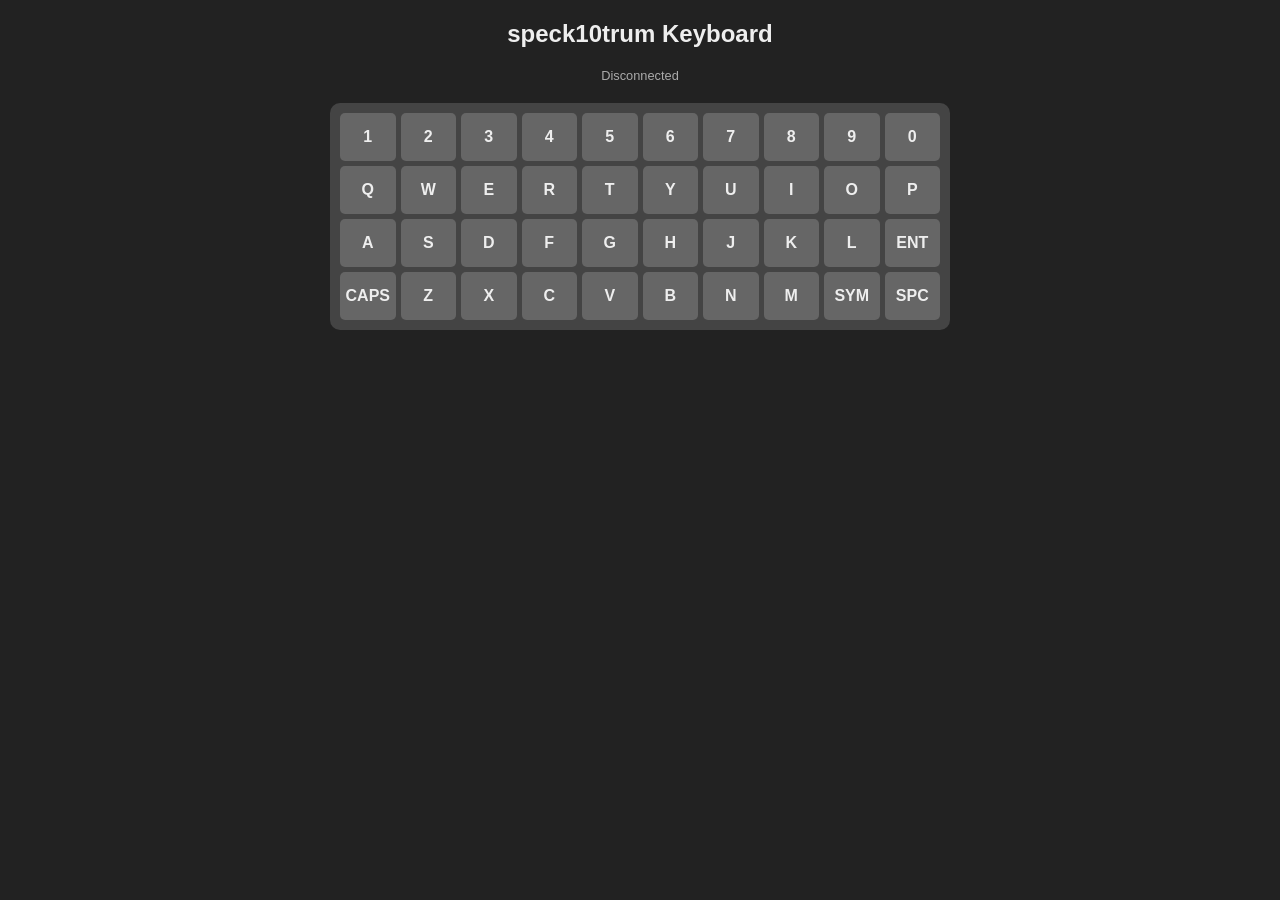
==== src/webserver/index.html @ defd6af5 "feat: Embed HTML for virtual keyboard in webserver and remove standalone index.html" ====
<!DOCTYPE html>
<html>
<head>
    <meta name="viewport" content="width=device-width, initial-scale=1.0">
    <title>speck10trum Virtual Keyboard</title>
    <style>
        body { font-family: sans-serif; background: #222; color: #eee; text-align: center; }
        .keyboard { display: grid; grid-template-columns: repeat(10, 1fr); gap: 5px; max-width: 600px; margin: 20px auto; padding: 10px; background: #444; border-radius: 10px; }
        .key { padding: 15px 5px; background: #666; border-radius: 5px; cursor: pointer; user-select: none; font-weight: bold; }
        .key:active { background: #999; }
        .key.pressed { background: #aaa; color: #000; }
        .status { margin-top: 10px; font-size: 0.8em; color: #aaa; }
    </style>
</head>
<body>
    <h2>speck10trum Keyboard</h2>
    <div id="status" class="status">Connecting...</div>
    <div class="keyboard" id="kb">
        <!-- Row 0: 1-5 (Left) -->
        <div class="key" data-row="3" data-bit="0">1</div>
        <div class="key" data-row="3" data-bit="1">2</div>
        <div class="key" data-row="3" data-bit="2">3</div>
        <div class="key" data-row="3" data-bit="3">4</div>
        <div class="key" data-row="3" data-bit="4">5</div>
        <!-- Row 4: 6-0 (Right) -->
        <div class="key" data-row="4" data-bit="4">6</div>
        <div class="key" data-row="4" data-bit="3">7</div>
        <div class="key" data-row="4" data-bit="2">8</div>
        <div class="key" data-row="4" data-bit="1">9</div>
        <div class="key" data-row="4" data-bit="0">0</div>

        <!-- Row 2: Q-T (Left) -->
        <div class="key" data-row="2" data-bit="0">Q</div>
        <div class="key" data-row="2" data-bit="1">W</div>
        <div class="key" data-row="2" data-bit="2">E</div>
        <div class="key" data-row="2" data-bit="3">R</div>
        <div class="key" data-row="2" data-bit="4">T</div>
        <!-- Row 5: Y-P (Right) -->
        <div class="key" data-row="5" data-bit="4">Y</div>
        <div class="key" data-row="5" data-bit="3">U</div>
        <div class="key" data-row="5" data-bit="2">I</div>
        <div class="key" data-row="5" data-bit="1">O</div>
        <div class="key" data-row="5" data-bit="0">P</div>

        <!-- Row 1: A-G (Left) -->
        <div class="key" data-row="1" data-bit="0">A</div>
        <div class="key" data-row="1" data-bit="1">S</div>
        <div class="key" data-row="1" data-bit="2">D</div>
        <div class="key" data-row="1" data-bit="3">F</div>
        <div class="key" data-row="1" data-bit="4">G</div>
        <!-- Row 6: H-ENT (Right) -->
        <div class="key" data-row="6" data-bit="4">H</div>
        <div class="key" data-row="6" data-bit="3">J</div>
        <div class="key" data-row="6" data-bit="2">K</div>
        <div class="key" data-row="6" data-bit="1">L</div>
        <div class="key" data-row="6" data-bit="0">ENT</div>

        <!-- Row 0: SHIFT-V (Left) -->
        <div class="key" data-row="0" data-bit="0">CAPS</div>
        <div class="key" data-row="0" data-bit="1">Z</div>
        <div class="key" data-row="0" data-bit="2">X</div>
        <div class="key" data-row="0" data-bit="3">C</div>
        <div class="key" data-row="0" data-bit="4">V</div>
        <!-- Row 7: B-SPACE (Right) -->
        <div class="key" data-row="7" data-bit="4">B</div>
        <div class="key" data-row="7" data-bit="3">N</div>
        <div class="key" data-row="7" data-bit="2">M</div>
        <div class="key" data-row="0" data-bit="1">SYM</div>
        <div class="key" data-row="7" data-bit="0">SPC</div>
    </div>

    <script>
        const status = document.getElementById('status');
        const ws = new WebSocket('ws://' + location.host + '/ws');
        
        ws.onopen = () => status.innerText = 'Connected';
        ws.onclose = () => status.innerText = 'Disconnected';
        
        function sendKey(row, bit, isPressed) {
            if (ws.readyState === WebSocket.OPEN) {
                const data = new Uint8Array([row, bit, isPressed ? 1 : 0]);
                ws.send(data);
            }
        }

        document.querySelectorAll('.key').forEach(el => {
            const row = parseInt(el.dataset.row);
            const bit = parseInt(el.dataset.bit);
            
            const handlePress = (e) => {
                e.preventDefault();
                el.classList.add('pressed');
                sendKey(row, bit, true);
            };
            const handleRelease = (e) => {
                e.preventDefault();
                el.classList.remove('pressed');
                sendKey(row, bit, false);
            };

            el.addEventListener('mousedown', handlePress);
            el.addEventListener('mouseup', handleRelease);
            el.addEventListener('touchstart', handlePress);
            el.addEventListener('touchend', handleRelease);
        });
    </script>
</body>
</html>
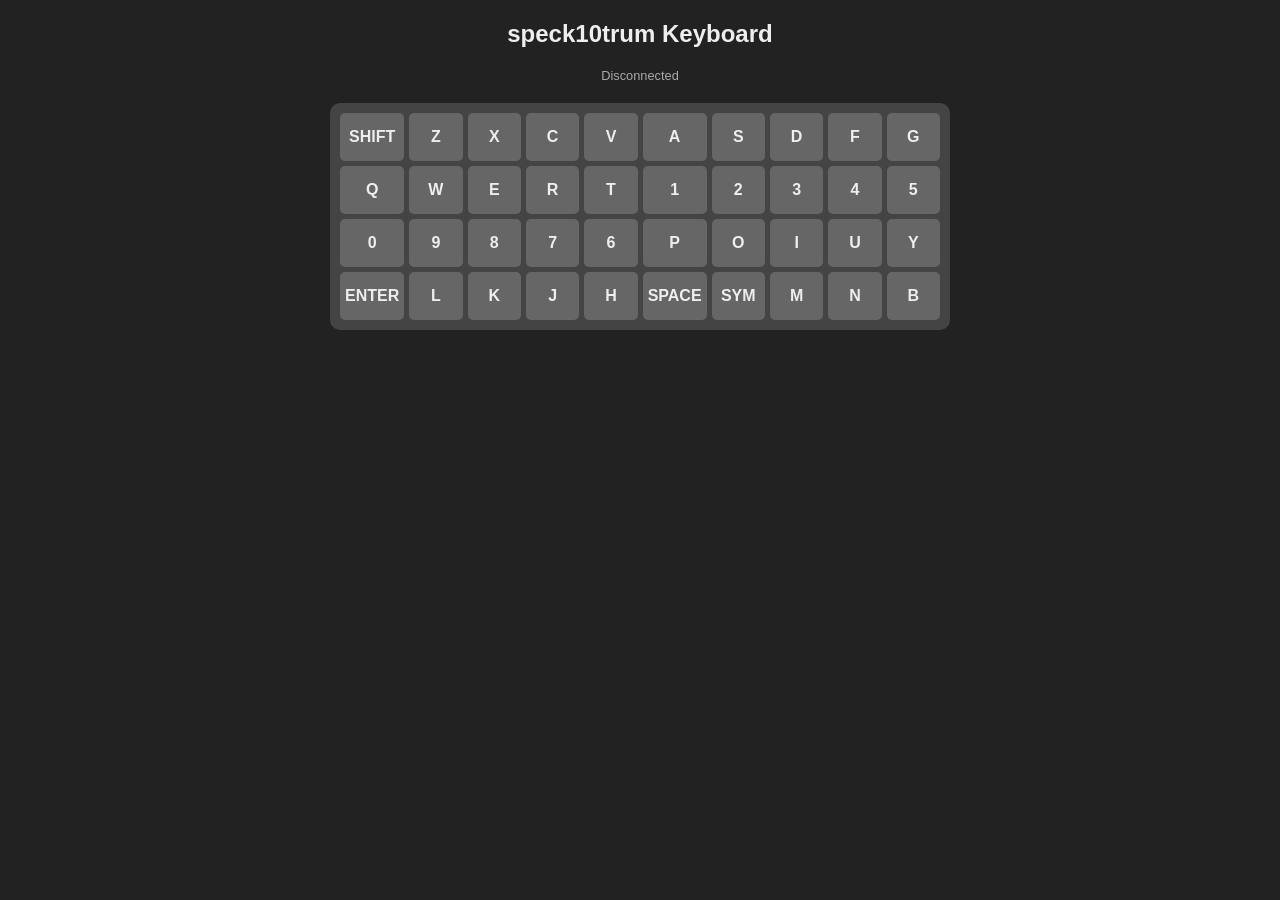
==== commit 8e9cf11f: "feat: Refactor keyboard layout definition and enhance dynamic key generation with accessibility supp" ====
--- a/src/webserver/index.html
+++ b/src/webserver/index.html
@@ -15,67 +15,85 @@
 <body>
     <h2>speck10trum Keyboard</h2>
     <div id="status" class="status">Connecting...</div>
-    <div class="keyboard" id="kb">
-        <!-- Row 0: 1-5 (Left) -->
-        <div class="key" data-row="3" data-bit="0">1</div>
-        <div class="key" data-row="3" data-bit="1">2</div>
-        <div class="key" data-row="3" data-bit="2">3</div>
-        <div class="key" data-row="3" data-bit="3">4</div>
-        <div class="key" data-row="3" data-bit="4">5</div>
-        <!-- Row 4: 6-0 (Right) -->
-        <div class="key" data-row="4" data-bit="4">6</div>
-        <div class="key" data-row="4" data-bit="3">7</div>
-        <div class="key" data-row="4" data-bit="2">8</div>
-        <div class="key" data-row="4" data-bit="1">9</div>
-        <div class="key" data-row="4" data-bit="0">0</div>
+    <div class="keyboard" id="kb"></div>
 
-        <!-- Row 2: Q-T (Left) -->
-        <div class="key" data-row="2" data-bit="0">Q</div>
-        <div class="key" data-row="2" data-bit="1">W</div>
-        <div class="key" data-row="2" data-bit="2">E</div>
-        <div class="key" data-row="2" data-bit="3">R</div>
-        <div class="key" data-row="2" data-bit="4">T</div>
-        <!-- Row 5: Y-P (Right) -->
-        <div class="key" data-row="5" data-bit="4">Y</div>
-        <div class="key" data-row="5" data-bit="3">U</div>
-        <div class="key" data-row="5" data-bit="2">I</div>
-        <div class="key" data-row="5" data-bit="1">O</div>
-        <div class="key" data-row="5" data-bit="0">P</div>
+        <script>
+        // SSOT: Keyboard layout definition
+                // ZX Spectrum 48K keyboard matrix (row, bit):
+                // Row 0: SHIFT Z X C V
+                // Row 1: A S D F G
+                // Row 2: Q W E R T
+                // Row 3: 1 2 3 4 5
+                // Row 4: 0 9 8 7 6
+                // Row 5: P O I U Y
+                // Row 6: ENTER L K J H
+                // Row 7: SPACE SYM M N B
+                const keyboardLayout = [
+                    [ // Row 0
+                        { label: 'SHIFT', row: 0, bit: 0 },
+                        { label: 'Z', row: 0, bit: 1 },
+                        { label: 'X', row: 0, bit: 2 },
+                        { label: 'C', row: 0, bit: 3 },
+                        { label: 'V', row: 0, bit: 4 }
+                    ],
+                    [ // Row 1
+                        { label: 'A', row: 1, bit: 0 },
+                        { label: 'S', row: 1, bit: 1 },
+                        { label: 'D', row: 1, bit: 2 },
+                        { label: 'F', row: 1, bit: 3 },
+                        { label: 'G', row: 1, bit: 4 }
+                    ],
+                    [ // Row 2
+                        { label: 'Q', row: 2, bit: 0 },
+                        { label: 'W', row: 2, bit: 1 },
+                        { label: 'E', row: 2, bit: 2 },
+                        { label: 'R', row: 2, bit: 3 },
+                        { label: 'T', row: 2, bit: 4 }
+                    ],
+                    [ // Row 3
+                        { label: '1', row: 3, bit: 0 },
+                        { label: '2', row: 3, bit: 1 },
+                        { label: '3', row: 3, bit: 2 },
+                        { label: '4', row: 3, bit: 3 },
+                        { label: '5', row: 3, bit: 4 }
+                    ],
+                    [ // Row 4
+                        { label: '0', row: 4, bit: 0 },
+                        { label: '9', row: 4, bit: 1 },
+                        { label: '8', row: 4, bit: 2 },
+                        { label: '7', row: 4, bit: 3 },
+                        { label: '6', row: 4, bit: 4 }
+                    ],
+                    [ // Row 5
+                        { label: 'P', row: 5, bit: 0 },
+                        { label: 'O', row: 5, bit: 1 },
+                        { label: 'I', row: 5, bit: 2 },
+                        { label: 'U', row: 5, bit: 3 },
+                        { label: 'Y', row: 5, bit: 4 }
+                    ],
+                    [ // Row 6
+                        { label: 'ENTER', row: 6, bit: 0 },
+                        { label: 'L', row: 6, bit: 1 },
+                        { label: 'K', row: 6, bit: 2 },
+                        { label: 'J', row: 6, bit: 3 },
+                        { label: 'H', row: 6, bit: 4 }
+                    ],
+                    [ // Row 7
+                        { label: 'SPACE', row: 7, bit: 0 },
+                        { label: 'SYM', row: 7, bit: 1 },
+                        { label: 'M', row: 7, bit: 2 },
+                        { label: 'N', row: 7, bit: 3 },
+                        { label: 'B', row: 7, bit: 4 }
+                    ]
+                ];
 
-        <!-- Row 1: A-G (Left) -->
-        <div class="key" data-row="1" data-bit="0">A</div>
-        <div class="key" data-row="1" data-bit="1">S</div>
-        <div class="key" data-row="1" data-bit="2">D</div>
-        <div class="key" data-row="1" data-bit="3">F</div>
-        <div class="key" data-row="1" data-bit="4">G</div>
-        <!-- Row 6: H-ENT (Right) -->
-        <div class="key" data-row="6" data-bit="4">H</div>
-        <div class="key" data-row="6" data-bit="3">J</div>
-        <div class="key" data-row="6" data-bit="2">K</div>
-        <div class="key" data-row="6" data-bit="1">L</div>
-        <div class="key" data-row="6" data-bit="0">ENT</div>
+        const status = document.getElementById('status');
+        const kb = document.getElementById('kb');
+        const ws = new WebSocket('ws://' + location.host + '/ws');
 
-        <!-- Row 0: SHIFT-V (Left) -->
-        <div class="key" data-row="0" data-bit="0">CAPS</div>
-        <div class="key" data-row="0" data-bit="1">Z</div>
-        <div class="key" data-row="0" data-bit="2">X</div>
-        <div class="key" data-row="0" data-bit="3">C</div>
-        <div class="key" data-row="0" data-bit="4">V</div>
-        <!-- Row 7: B-SPACE (Right) -->
-        <div class="key" data-row="7" data-bit="4">B</div>
-        <div class="key" data-row="7" data-bit="3">N</div>
-        <div class="key" data-row="7" data-bit="2">M</div>
-        <div class="key" data-row="0" data-bit="1">SYM</div>
-        <div class="key" data-row="7" data-bit="0">SPC</div>
-    </div>
-
-    <script>
-        const status = document.getElementById('status');
-        const ws = new WebSocket('ws://' + location.host + '/ws');
-        
         ws.onopen = () => status.innerText = 'Connected';
         ws.onclose = () => status.innerText = 'Disconnected';
-        
+
         function sendKey(row, bit, isPressed) {
             if (ws.readyState === WebSocket.OPEN) {
                 const data = new Uint8Array([row, bit, isPressed ? 1 : 0]);
@@ -83,26 +101,46 @@
             }
         }
 
-        document.querySelectorAll('.key').forEach(el => {
-            const row = parseInt(el.dataset.row);
-            const bit = parseInt(el.dataset.bit);
-            
-            const handlePress = (e) => {
-                e.preventDefault();
-                el.classList.add('pressed');
-                sendKey(row, bit, true);
-            };
-            const handleRelease = (e) => {
-                e.preventDefault();
-                el.classList.remove('pressed');
-                sendKey(row, bit, false);
-            };
-
-            el.addEventListener('mousedown', handlePress);
-            el.addEventListener('mouseup', handleRelease);
-            el.addEventListener('touchstart', handlePress);
-            el.addEventListener('touchend', handleRelease);
+        // Generate keyboard dynamically from SSOT
+        kb.innerHTML = '';
+        keyboardLayout.forEach(rowArr => {
+            rowArr.forEach(key => {
+                const el = document.createElement('div');
+                el.className = 'key';
+                el.setAttribute('data-row', key.row);
+                el.setAttribute('data-bit', key.bit);
+                el.setAttribute('tabindex', 0);
+                el.innerText = key.label;
+                // Mouse/touch events
+                const handlePress = (e) => {
+                    e.preventDefault();
+                    el.classList.add('pressed');
+                    sendKey(key.row, key.bit, true);
+                };
+                const handleRelease = (e) => {
+                    e.preventDefault();
+                    el.classList.remove('pressed');
+                    sendKey(key.row, key.bit, false);
+                };
+                el.addEventListener('mousedown', handlePress);
+                el.addEventListener('mouseup', handleRelease);
+                el.addEventListener('mouseleave', handleRelease);
+                el.addEventListener('touchstart', handlePress);
+                el.addEventListener('touchend', handleRelease);
+                // Keyboard accessibility
+                el.addEventListener('keydown', (e) => {
+                    if (e.code === 'Space' || e.code === 'Enter') {
+                        handlePress(e);
+                    }
+                });
+                el.addEventListener('keyup', (e) => {
+                    if (e.code === 'Space' || e.code === 'Enter') {
+                        handleRelease(e);
+                    }
+                });
+                kb.appendChild(el);
+            });
         });
-    </script>
+        </script>
 </body>
 </html>
